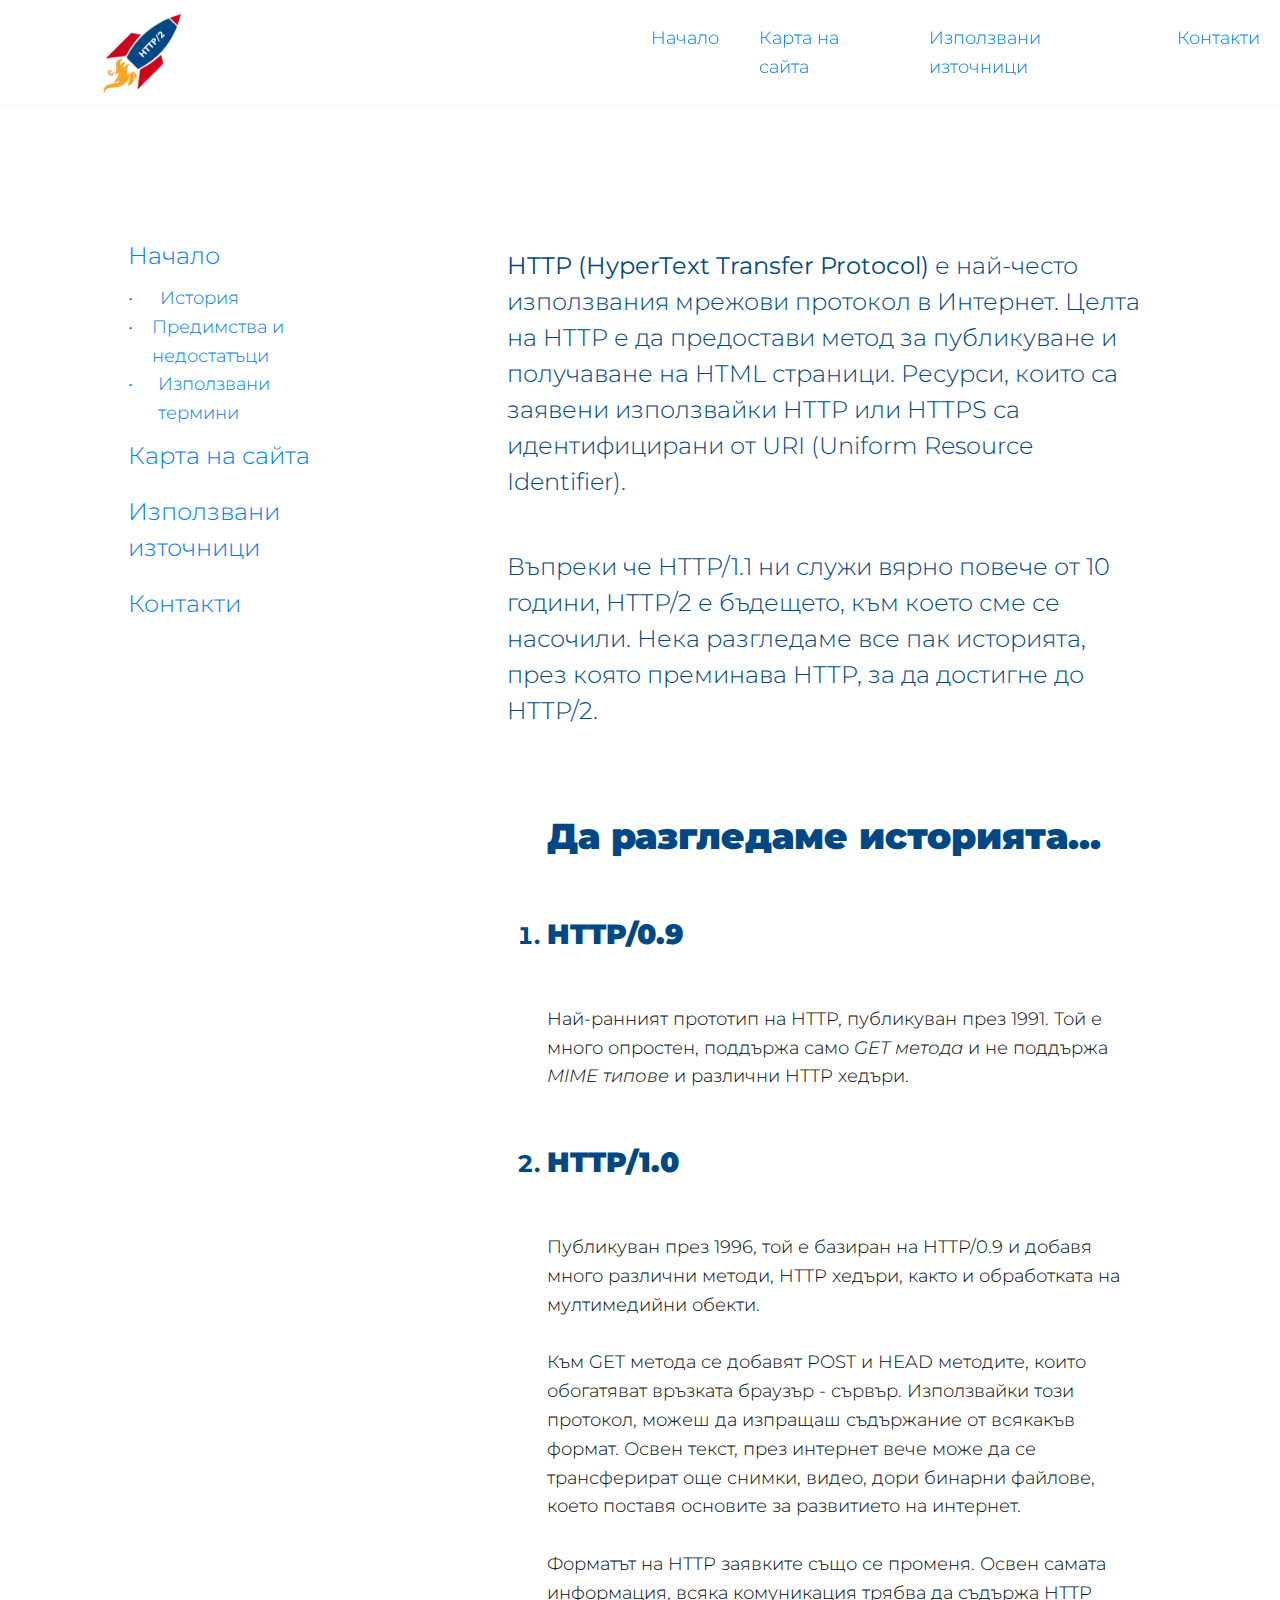
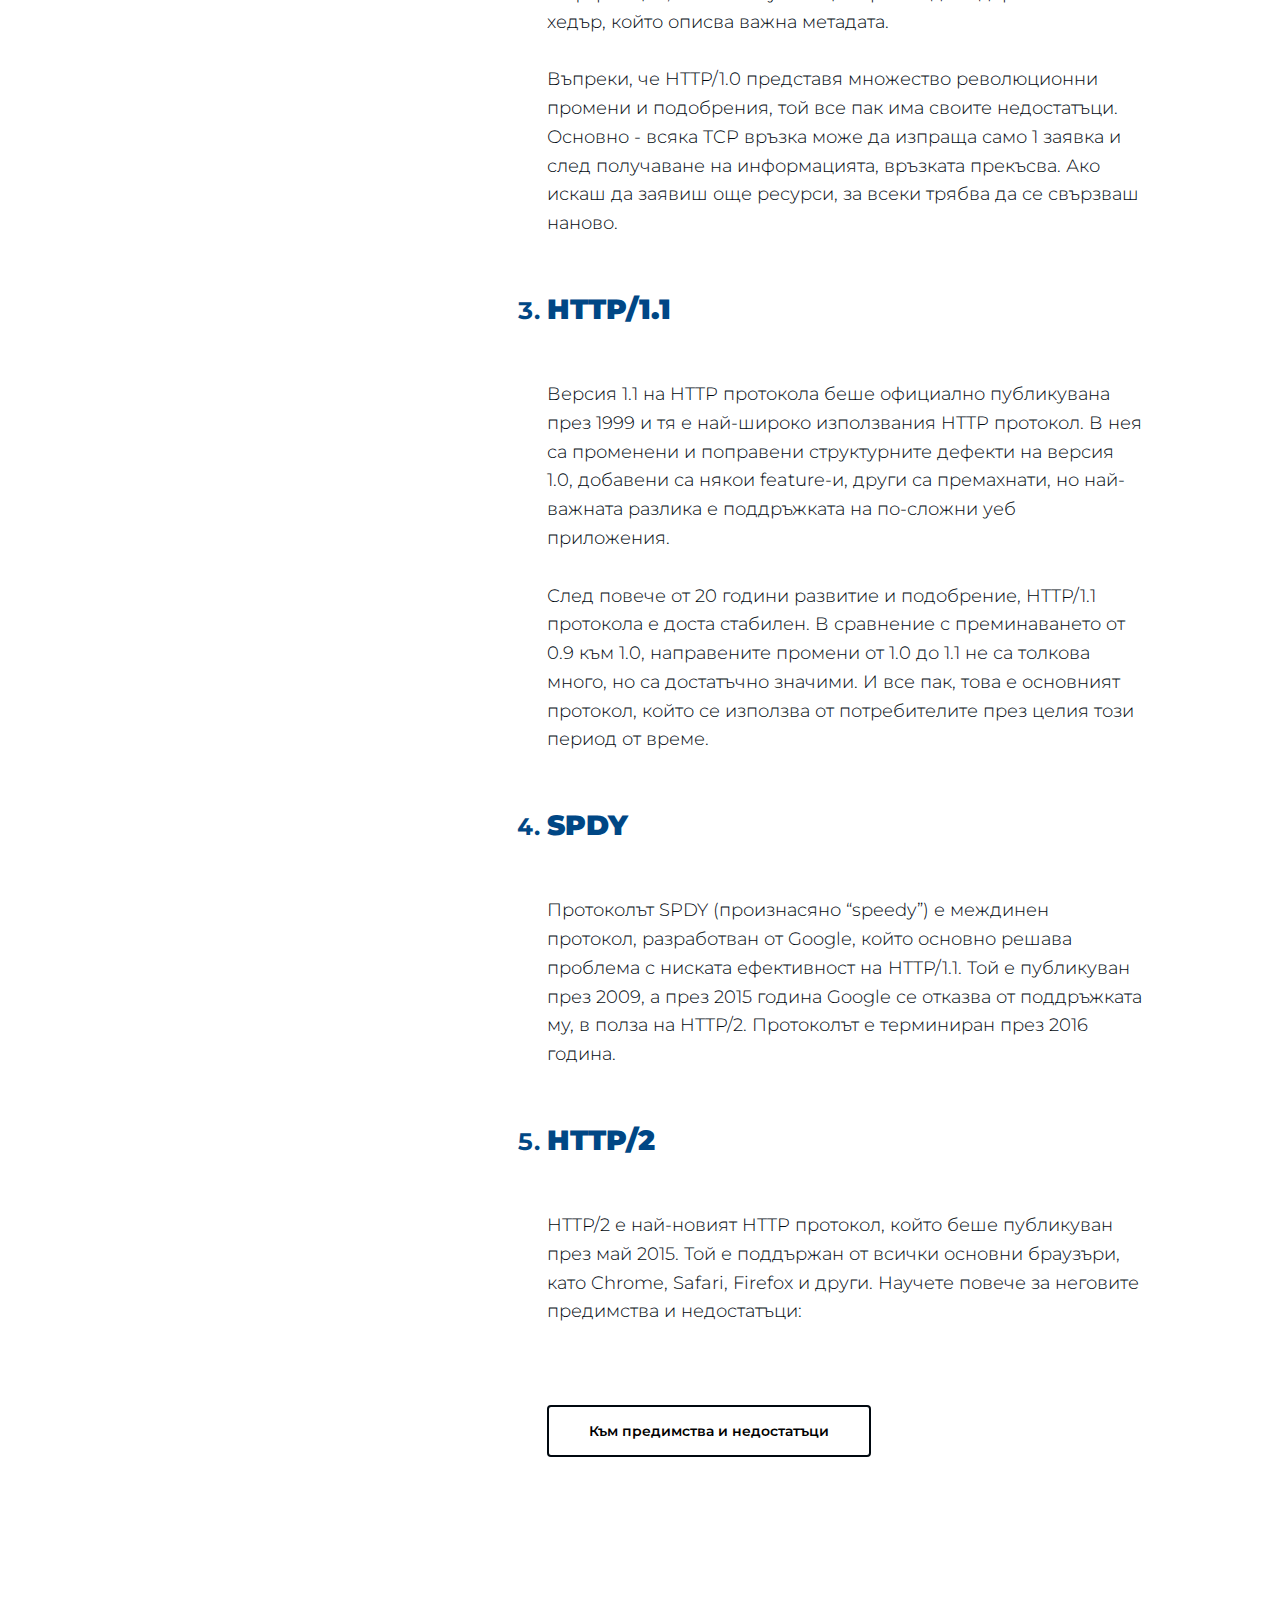
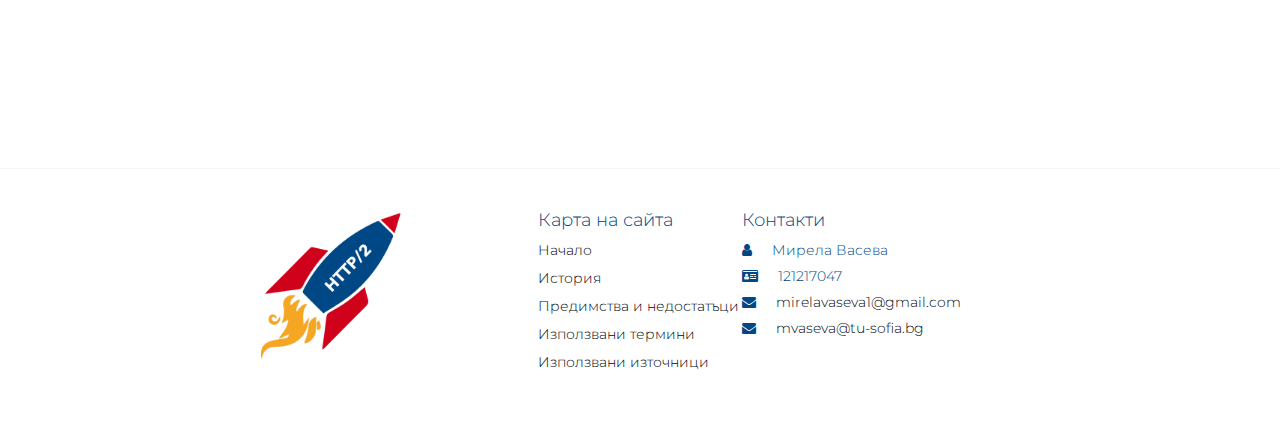
==== pages/istoria.html @ add682d5 "first commit" ====
<!DOCTYPE html>
<html>
    <head>
        <meta charset="utf-8">
        <meta http-equiv="X-UA-Compatible" content="IE=edge">
        <title>HTTP/2</title>
        <meta name="description" content="">
        <meta name="viewport" content="width=device-width, initial-scale=1">
        <link rel="stylesheet" href="../main.css">
        <link rel="preconnect" href="https://fonts.gstatic.com">
        <link href="https://fonts.googleapis.com/css2?family=Montserrat:ital,wght@0,300;0,600;0,900;1,300;1,600;1,900&display=swap" rel="stylesheet">
        <link rel="shortcut icon" href="../images/favicon.ico" type="image/x-icon">
        <link rel="icon" href="../images/favicon.ico" type="image/x-icon">
        <link rel="stylesheet" href="https://cdnjs.cloudflare.com/ajax/libs/font-awesome/4.7.0/css/font-awesome.min.css">
    </head>
    <body>
        <nav class="navbar" role="navigation">
            <div class="navbar-logo">
               <a class="logo-image" href="../index.html"><img src="../images/http2-logo.png" alt="logo"></a> 
            </div>
           <div id="menuToggle">
             <input type="checkbox" />
               <span></span>
               <span></span>
               <span></span>
           <ul id="menu">
            <li class="nav-item"><a class="nav-link" href="../index.html">Начало</a></li>
            <li class="nav-item"><a class="nav-link" href="../pages/sitemap.html">Карта на сайта</a></li>
            <li class="nav-item"><a class="nav-link" href="../pages/izpolzvani-iztochnici.html">Използвани източници</a></li>
            <li class="nav-item"><a class="nav-link" href="../pages/kontakti.html">Контакти</a></li>
           </ul>
          </div>
         </nav>
        <div class="container">
            <div class="section">
                <div class="sidebar col-1">
                    <div class="sidebar-content">
                        <h4><a href="../index.html">Начало</h4>
                            <ul class="custom-list">
                                <li><a href="../pages/istoria.html">История</a></li>
                                <li><a href="../pages/predimstva-i-nedostataci.html">Предимства и недостатъци</a></li>
                                <li><a href="../pages/izpolzvani-termini.html">Използвани термини</a></li>
                            </ul>
                        <h4><a href="../pages/sitemap.html">Карта на сайта</a></h4>
                        <h4><a href="../pages/izpolzvani-iztochnici.html">Използвани източници</a></h4>
                        <h4><a href="../pages/kontakti.html">Контакти</a></h4>
                    </div>
                </div>
                <div class="content col-9">
                    <div class="content-section pd-1">
                        <h4><strong>HTTP (HyperText Transfer Protocol)</strong> е най-често използвания мрежови протокол в Интернет. Целта на HTTP е да предостави метод за публикуване и получаване на HTML страници. Ресурси, които са заявени използвайки HTTP или HTTPS са идентифицирани от URI (Uniform Resource Identifier).</h4> 
                        <br>
                        <h4>Въпреки че HTTP/1.1 ни служи вярно повече от 10 години, HTTP/2 е бъдещето, към което сме се насочили. Нека разгледаме все пак историята, през която преминава HTTP, за да достигне до HTTP/2.</h4>
                    </div>
                    <div class="content-section pd-1">
                        <h2>Да разгледаме историята...</h2>
                        <ol>
                            <li>
                            <h3>HTTP/0.9</h3>
                            <p>Най-ранният прототип на HTTP, публикуван през 1991. Той е много опростен, поддържа само <em>GET метода</em> и не поддържа <em>MIME типове</em> и различни HTTP хедъри.</p>
                            </li>
                            
                            <li><h3>HTTP/1.0</h3>
                            <p>Публикуван през 1996, той е базиран на HTTP/0.9 и добавя много различни методи, HTTP хедъри, както и обработката на мултимедийни обекти.</p>
                            <br>
                            <p>Към GET метода се добавят POST и HEAD методите, които обогатяват връзката браузър - сървър. Използвайки този протокол, можеш да изпращаш съдържание от всякакъв формат. Освен текст, през интернет вече може да се трансферират още снимки, видео, дори бинарни файлове, което поставя основите за развитието на интернет.</p> 
                            <br>
                            <p>Форматът на HTTP заявките също се променя. Освен самата информация, всяка комуникация трябва да съдържа HTTP хедър, който описва важна метадата.</p> 
                            <br>
                            <p>Въпреки, че HTTP/1.0 представя множество революционни промени и подобрения, той все пак има своите недостатъци. Основно - всяка TCP връзка може да изпраща само 1 заявка и след получаване на информацията, връзката прекъсва. Ако искаш да заявиш още ресурси, за всеки трябва да се свързваш наново.</p> 
                            </li>
                            
                            <li><h3>HTTP/1.1</h3>
                            <p>Версия 1.1 на HTTP протокола беше официално публикувана през 1999 и тя е най-широко използвания HTTP протокол. В нея са променени и поправени структурните дефекти на версия 1.0, добавени са някои feature-и, други са премахнати, но най-важната разлика е поддръжката на по-сложни уеб приложения.</p> 
                            <br>
                            <p>След повече от 20 години развитие и подобрение, HTTP/1.1  протокола е доста стабилен. В сравнение с преминаването oт 0.9 към 1.0, направените промени от 1.0 до 1.1 не са толкова много, но са достатъчно значими. И все пак, това е основният протокол, който се използва от потребителите през целия този период от време.</p>
                            </li>
                            
                            <li><h3>SPDY</h3>
                            <p>Протоколът SPDY (произнасяно “speedy”) е междинен протокол, разработван от Google, който основно решава проблема с ниската ефективност нa HTTP/1.1. Той е публикуван през 2009, а през 2015 година Google се отказва от поддръжката му, в полза на HTTP/2. Протоколът е терминиран през 2016 година.</p>
                            </li>
                            
                            <li><h3>HTTP/2</h3>
                            <p>HTTP/2 е най-новият HTTP протокол, който беше публикуван през май 2015. Той е поддържан от всички основни браузъри, като Chrome, Safari, Firefox и други. Научете повече за неговите предимства и недостатъци:</p>
                            <br>
                            <a href="../pages/predimstva-i-nedostataci.html" class="button">Към предимства и недостатъци</a>
                            
                            </li>
                            
                        </ol>
                            
                    </div>

                </div>
            </div>
        </div>
        <div class="footer">
            <div class="footer-img-logo"><img src="../images/http2-logo.png" alt="logo"></div>
            <!-- <div class="footer-text-logo">HTTP/2</div> -->
            <div class="footer-content">
                <div class="content-logo"><img src="../images/http2-logo.png" alt="logo"></div>
                <div class="content-sitemap">
                    <span class="footer-heading">Карта на сайта</span>
                    <span class="sitemap-links"><a href="../index.html">Начало</a></span>
                    <span class="sitemap-links"><a href="../pages/istoria.html">История</a></span>
                    <span class="sitemap-links"><a href="../pages/predimstva-i-nedostataci.html">Предимства и недостатъци</a></span>
                    <span class="sitemap-links"><a href="../pages/izpolzvani-termini">Използвани термини</a></span>
                    <span class="sitemap-links"><a href="../pages/izpolzvani-iztochnici.html">Използвани източници</a></span>
                </div>
                <div class="content-contacts">
                    <span class="footer-heading">Контакти</span>
                    <span class="contact-item"><i class="fa fa-user"></i>Мирела Васева</span>
                    <span class="contact-item"><i class="fa fa-id-card"></i>121217047</span>
                    <span class="contact-item"><i class="fa fa-envelope"></i><a href="mailto:mirelavaseva1@gmail.com">mirelavaseva1@gmail.com</a></span>
                    <span class="contact-item"><i class="fa fa-envelope"></i><a href="mailto:mvaseva@tu-sofia.bg">mvaseva@tu-sofia.bg</a></span>
                </div>
            </div>
        </div>
        <script src="" async defer></script>
    </body>
</html>
---- main.css ----
html {
    scroll-behavior: smooth;
  }
body{
    margin: 0;
}
body, p {
    font: 300 18px "Montserrat", sans-serif;
    margin: 0;
    color:#00080f;
    line-height: 1.6em;
}
h1, h2, h2, h3{
    margin-top:50px;
    margin-bottom: 50px;

}
h4{
    margin-top:10px;
    margin-bottom: 10px;
}

h1{
    color: #004785;
    font: 900 60px "Montserrat", sans-serif;
}
h2{
    color: #004785;
    font: 900 36px "Montserrat", sans-serif;
    text-align: center;
    line-height: 1.5em;
}
h3{
    color: #004785;
    font: 900 28px "Montserrat", sans-serif;
    line-height: 1.5em;
}
h4{
    color: #004785;
    font: 300 24px "Montserrat", sans-serif;
    line-height: 1.5em;
}

hr{
    width: 70%;
    border-color: #004785;
}

table{
    width:100%;
    margin-top:50px;
    padding-right:50px;
}

.tb-left{
    width:40%;
}

.tb-right{
    width:60%;
}

td{
    padding:10px 0;
    border-bottom: solid 1px #a6d5ff;
}

th{
    background-color: #a6d5ff;
    font-weight: bold;
}

ul{
    margin:0;
    padding: 0;
    list-style: none;
}

ol{
    font-size: 24px;
    font-weight: bold;
    color: #004785;
}

.custom-list li{
    display:flex;
    justify-content: start;
}

.custom-list li::before {
    content: "\2022";  
    color: #007bff;  
    display: inline-block; 
    width: 32px; 
  }

a {
    color: #007bff;
    text-decoration: none;
    background-color: transparent;
}

a:hover{
    color:#00080f;
}

a:not([href]):not([class]) {
    color: inherit;
    text-decoration: none;
}

a:not([href]):not([class]):hover {
    color: inherit;
    text-decoration: none;
}
a.button {
    -webkit-appearance: button;
    -moz-appearance: button;
    appearance: button;

    text-decoration: none;
    color: initial;
}
.button{
    background: #fff;
    color:#00080f;
    border: 2px solid #00080f;
    padding:15px 40px;
    border-radius: 4px;
    margin:50px 0;
    font: 600 14px "Montserrat", sans-serif;

}
.button:hover{
    background: #004785;
    color:#fff;
    border-color: #004785;
}

.navbar {
    display: flex;
    background-color: #fff;
    position: fixed;
    top: 0;
    width: 100%;
    height: 85px;
    padding:10px 0px;

    box-shadow: 0 2px 2px -2px rgb(230, 229, 229);

}
.logo-text{
    margin-left: 40px;
    color: #004785;
    font-weight: 900;
    font-size: 28px;
    display: none;
}

.nav-item{
    margin: 0 20px;
}
.nav-item a:hover{
    color: #004785;
}
.active{
    color: #004785;
    font-weight: 600;
}
.navbar .logo-image img {
    height: 100%;
    margin-left: 100px;
}

.header {
	background-size: cover;
    padding-top: 200px;
    padding-bottom: 200px;
}
.header-content{
    display: flex;
}
.header-content .content-text{
    width: 70%;
}
.header-content .content-image{
    display: flex;
    justify-content: center;
    width: 30%;
}
.header-content .content-image img{
    width: 200px;
    height:200px;
}

.header-content .content-image-contacts img{
    width: 400px;
    height:400px;
}
.bulletpoints-description{
    padding-left: 30px;
}

.section{
    display: flex;
    padding-bottom: 100px;
    justify-content: space-between;
    padding-top: 100px;

}
.custom-section{
    display: flex;
    flex-direction: column;
}
.section-columns{
    padding-bottom: 30px;
    padding-top: 30px;
}
.sidebar{
    /*margin: auto;*/
    width: 30%;
    
}
.sidebar-content{
    display: flex;
    flex-direction: column;
    /* text-align: center; */
}
.sidebar a:hover{
    color: #004785;
}
.content{
    margin: auto 0;
    padding-left: 150px;
    width: 90%;
}
.pd-1{
    padding:10px
}
.pd-2{
    padding:20px
}
.pd-3{
    padding:30px
}
.pd-4{
    padding:40px
}
.pd-5{
    padding:50px
}
.container{
    padding: 10%
}
.custom-collumn{
    border: solid 1px #c0e2ff;
    color: white;
    background: #c0e2ff;
    border-radius: 4px;
    width: 40%;
    box-shadow: 3px 3px 5px 1px #0047852c;
}

.content-heading{
    padding-bottom:0; 
    margin-bottom: 0; 
    text-align: left; 
    margin-right: 50%;
}

#menuToggle input{
display: none;
}
#menu{
    display: flex;
}
.navbar-logo{
    height: 100%;
    width: 50%;
    padding: 2px;
    margin: auto 0;
}
.footer {
    left: 0;
    bottom: 0;
    right:0;
    width: 100%;
    background-color: #fff;
    color: #004785;
    text-align: center;
    box-shadow: 0 2px 2px 2px rgb(230, 229, 229);
 }
.footer-content{
    text-align: left;
    display: flex;
    padding: 40px 10%;
    justify-content: space-between;
    font: 300 14px "Montserrat", sans-serif;
}
.content-logo{
    text-align: center;
    flex: 2;
}
.content-logo img{
    width: 150px;
}
.content-sitemap{
    display: flex;
    flex: 1;
    flex-direction: column;
    /* justify-content: space-evenly; */
}
.content-contacts{
    display: flex;
    flex: 2;
    flex-direction: column;
    /* justify-content: space-evenly; */
}
.footer-heading{
    font-size: 18px;
    padding-bottom: 10px;
}
.sitemap-links{
    padding-bottom: 10px;
}
.sitemap-links a, .contact-item a{
    color: #00080f;
}
.sitemap-links a:hover, .contact-item a:hover{
    color: #a6d5ff;
}
.contact-item i{
    margin-right: 20px;
    padding-bottom: 10px;
}


.footer-text-logo{
    display: none;
}
.footer-img-logo{
    display: none;
}
@media(min-width:768px){
    #menuToggle{
        margin: auto;
    }
}
@media(max-width:767px){

    h1{
        font-size:40px;
    }
    
    .button{
        margin:20px 0px;
    }
    
    .header-content .content-image{
        display: block;
        width: 100%;
        
    }
    .header-content .content-image img{
        width: 60%;
        margin-left: 15%;
        margin-right: 15%;
        margin-top: 20px;
        margin-bottom: 20px;
    }
    nav {
        height: 65px;
      }
      .navbar-logo{
        width: unset;
    }
      
      #menuToggle {
        display: flex;
        flex-direction: column;
        position: relative;
        left: 50%;
        top: 35%;
        z-index: 1;
        -webkit-user-select: none;
        user-select: none;
      }
      
      #menuToggle input
      {
        display: flex;
        width: 40px;
        height: 32px;
        position: absolute;
        cursor: pointer;
        opacity: 0;
        z-index: 2;
        -webkit-tap-highlight-color: transparent

      }
      
      #menuToggle span
      {
        display: flex;
        width: 29px;
        height: 2px;
        margin-bottom: 5px;
        position: relative;
        background: #004785;
        border-radius: 3px;
        z-index: 1;
        transform-origin: 5px 0px;
      }
      
      #menuToggle span:first-child
      {
        transform-origin: 0% 0%;
      }
      
      #menuToggle span:nth-last-child(2)
      {
        transform-origin: 0% 100%;
      }
      
      #menuToggle input:checked ~ span
      {
        opacity: 1;
        transform: rotate(45deg) translate(-3px, -1px);
        background: #004785;
        -webkit-transform: rotate(45deg) translate(-3px, -1px);
        -moz-transform: rotate(45deg) translate(-3px, -1px);
        -ms-transform: rotate(45deg) translate(-3px, -1px);
        -o-transform: rotate(45deg) translate(-3px, -1px);
    }
      #menuToggle input:checked ~ span:nth-last-child(3)
      {
        opacity: 0;
        transform: rotate(0deg) scale(0.2, 0.2);
      }
      
      #menuToggle input:checked ~ span:nth-last-child(2)
      {
        transform: rotate(-45deg) translate(0, -1px);
      }
      
      #menu
      {
        display: block;
        position: absolute;
        width: 210px;
        height: 400px;
        box-shadow: 0 0 10px #85888C;
        margin: -50px 0 0 -150px;
        padding-top: 125px;
        background-color: #F5F6FA;
        -webkit-font-smoothing: antialiased;
        transform-origin: 0% 0%;
        transform: translate(190%, 0);
        -webkit-transform: translate(190%, 0);
        -moz-transform: translate(190%, 0);
        -ms-transform: translate(190%, 0);
        -o-transform: translate(190%, 0);
}
      
      #menu li
      {
        padding: 10px 0;
      }
      
      #menuToggle input:checked ~ ul
      {
        transform: none;
      }
    .logo-text{
        display: flex;
    }
    .navbar .logo-image img{
        /* display:none; */
        margin-left: 50px;
    }
    .header{
        padding-top: 80px;
        padding-bottom: 0;
    }
    .header-content{
        flex-direction: column;
    }
    .header-content .content-text{
        width: 100%;
    }
    .section{
        padding-top: 0px;
        padding-bottom: 0;
        flex-direction: column;
    }
    .sidebar{
        width: 100%;
    }
    .content{
        width: 100%;
        padding-left: 0;
    }
    h2{
        text-align: left;
    }
    .custom-collumn{
        width: inherit;
        margin-bottom: 50px;
    }
    .footer-text-logo, .footer-img-logo{
        display: block;
        padding: 20px 0 0 10%;
        font-size: 20px;
        text-align: left;
    }
    .footer-content{
        padding: 20px 10%;
    }
    .content-contacts{
        margin-left:20px;
    }
    .content-logo{
        display: none;
    }
    .contact-item i{
        margin-right: 5px;
    }


    .footer-img-logo img{
        width: 80px;
    }

    .header-content .content-image-contacts img{
        width: 80%;
        height: 80%;
        padding-top: 50px;
    }

    .content-heading{
        margin-right: 0;
    }
}
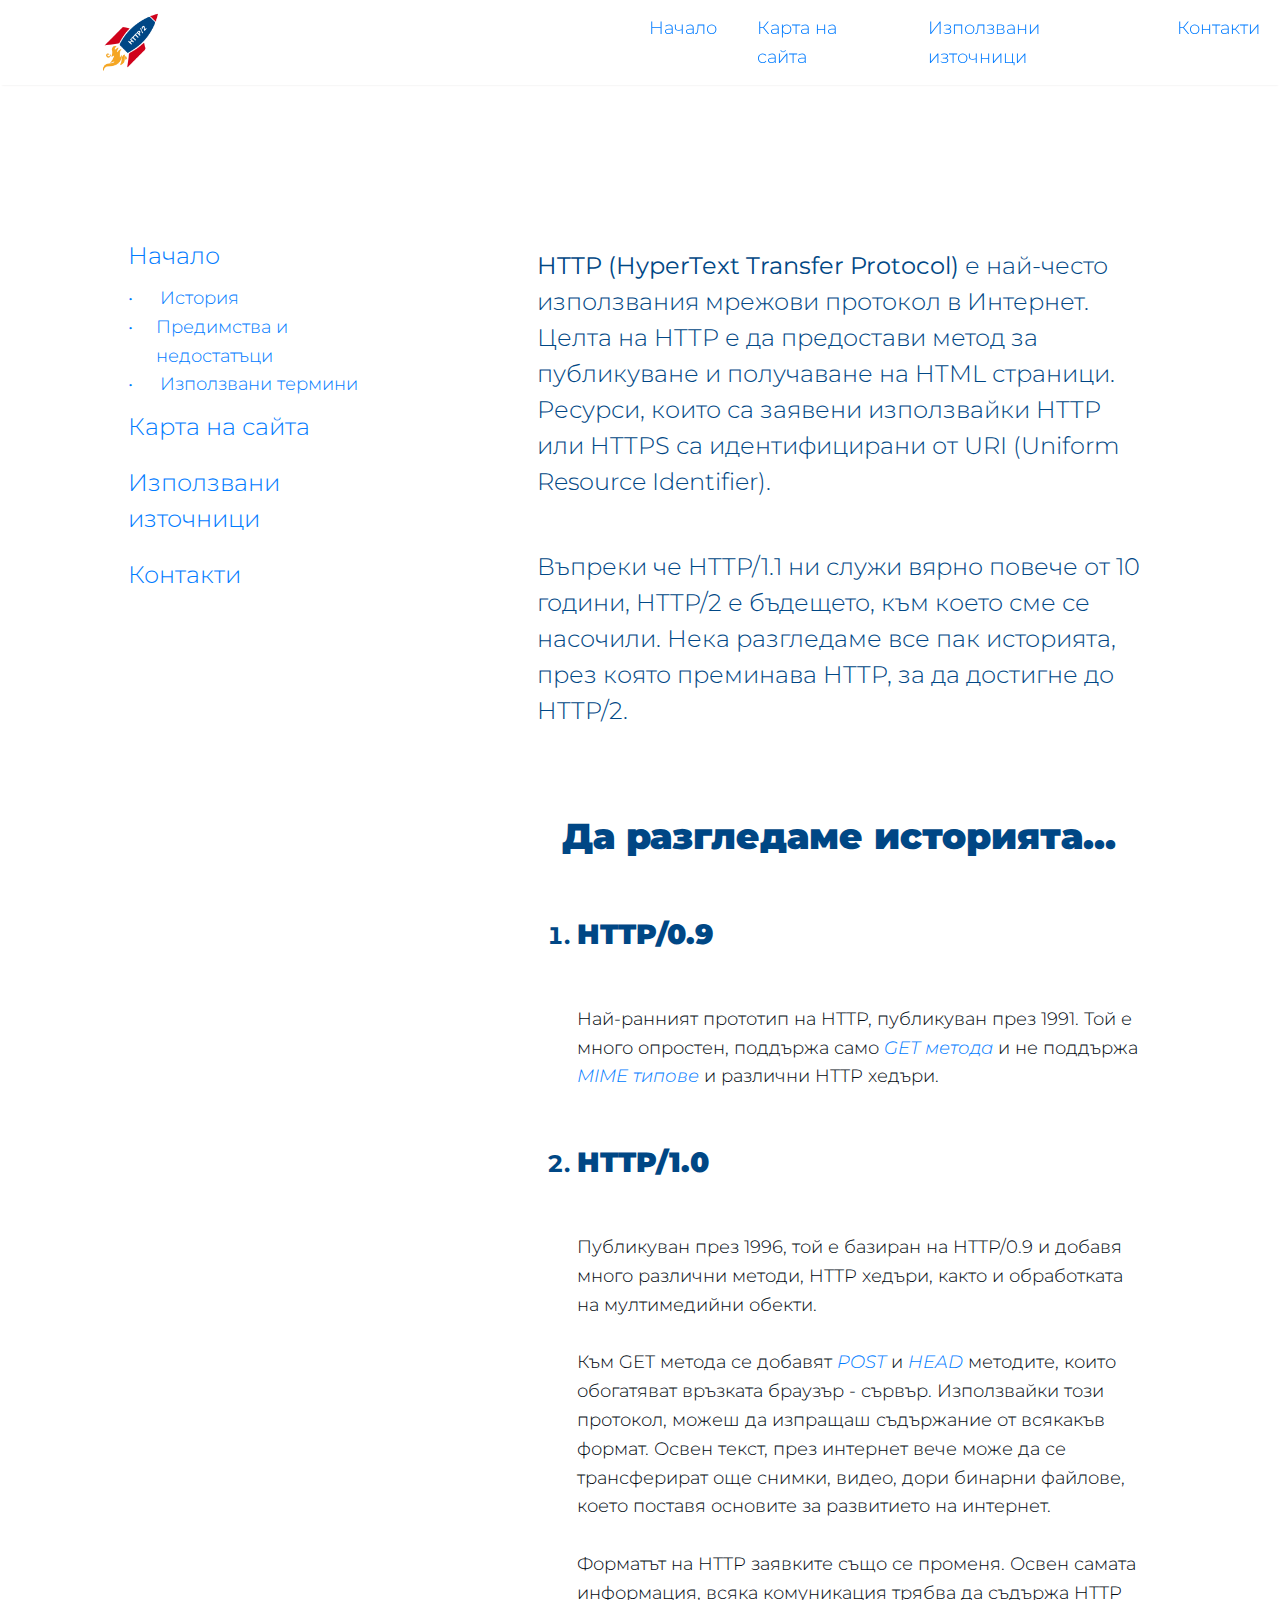
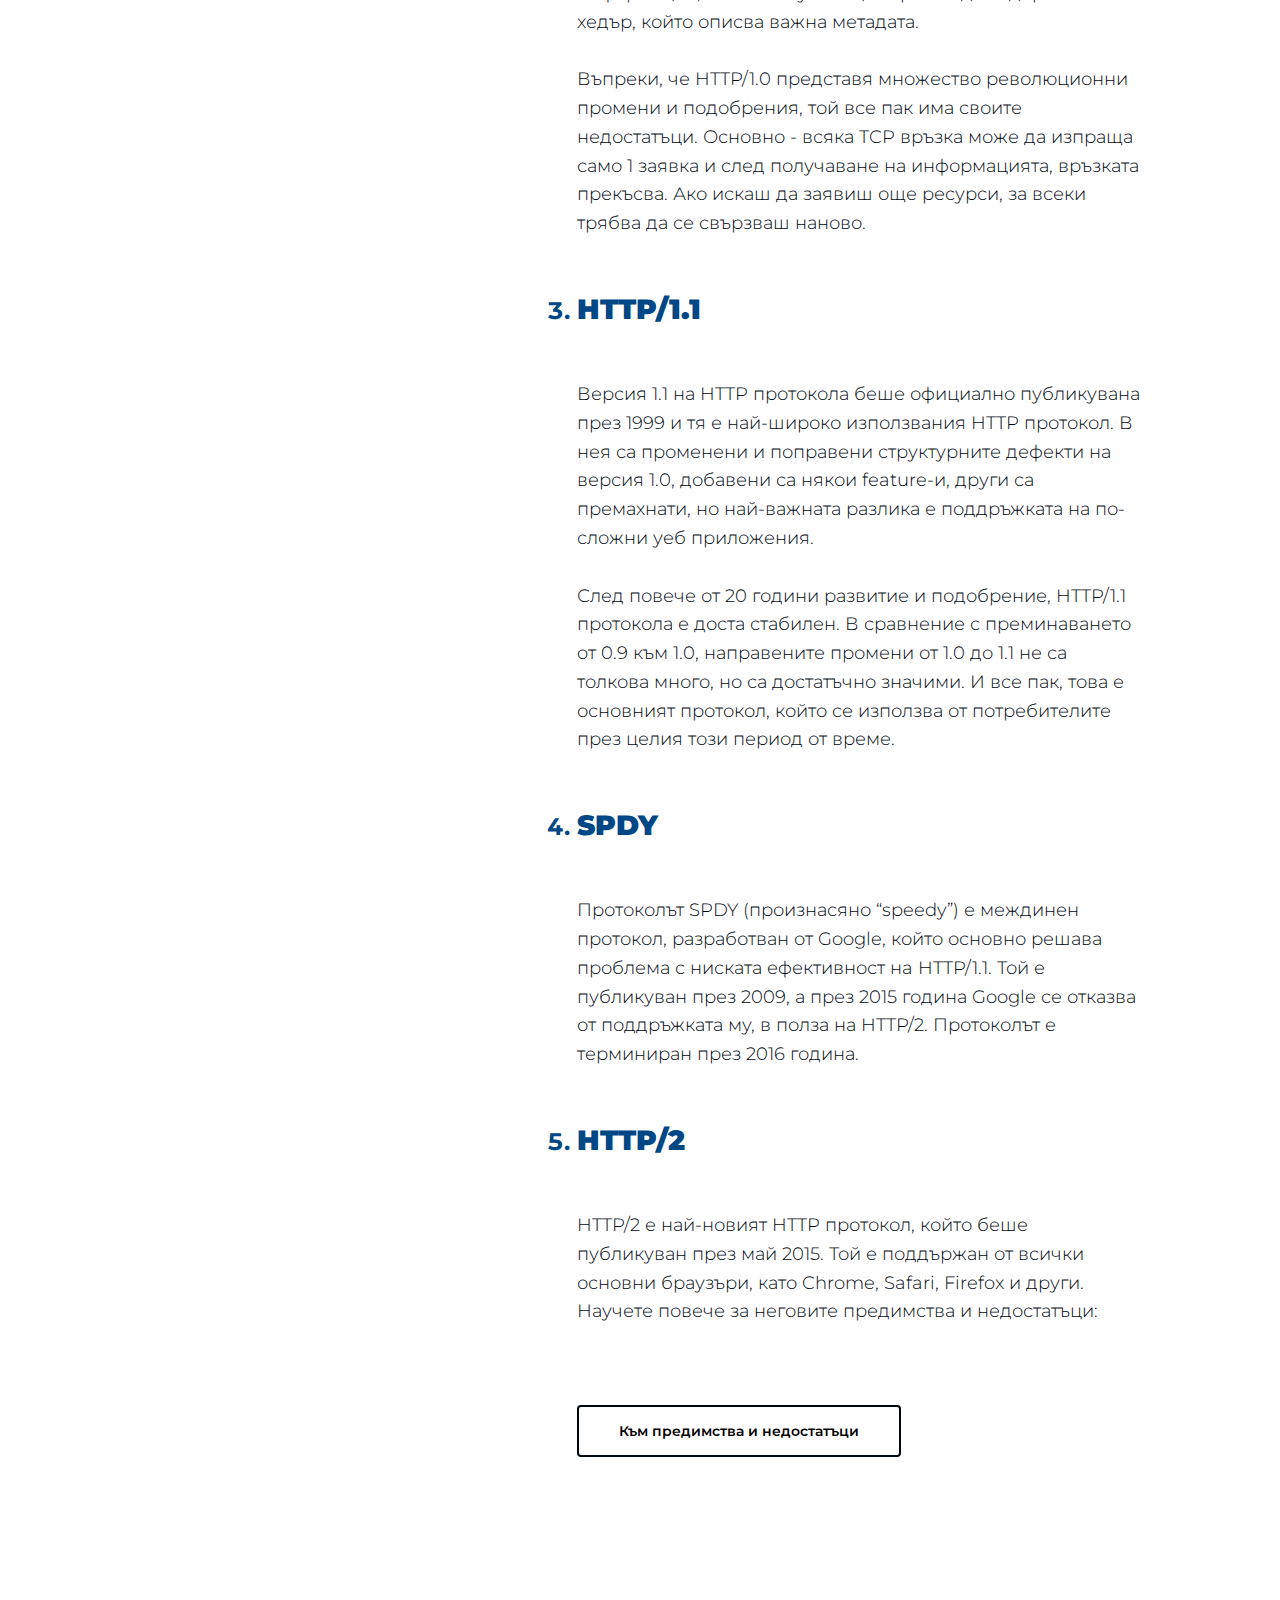
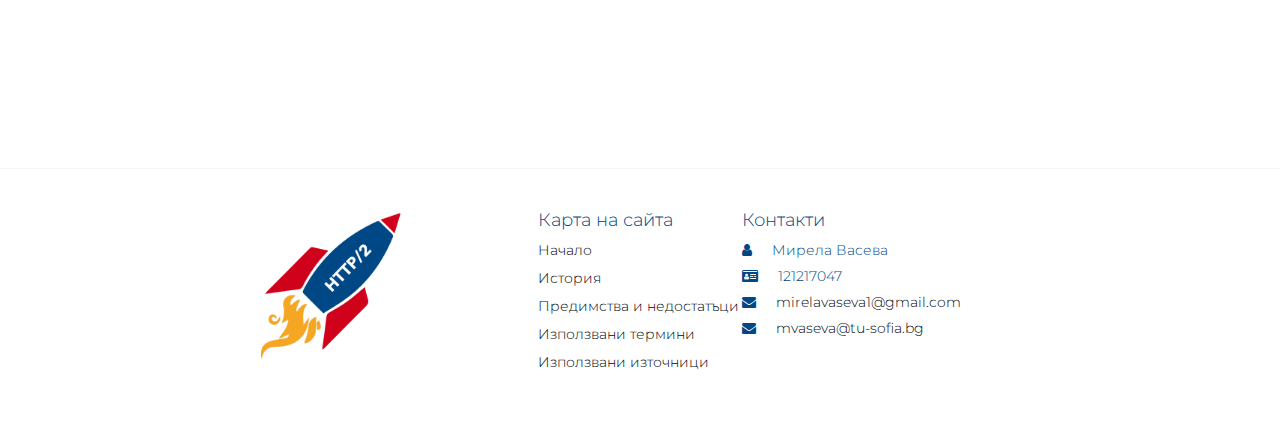
==== commit c48b309c: "commited last changes 11pm" ====
--- a/pages/istoria.html
+++ b/pages/istoria.html
@@ -57,13 +57,13 @@
                         <ol>
                             <li>
                             <h3>HTTP/0.9</h3>
-                            <p>Най-ранният прототип на HTTP, публикуван през 1991. Той е много опростен, поддържа само <em>GET метода</em> и не поддържа <em>MIME типове</em> и различни HTTP хедъри.</p>
+                            <p>Най-ранният прототип на HTTP, публикуван през 1991. Той е много опростен, поддържа само <em><a href="izpolzvani-termini.html">GET метода</a></em> и не поддържа <em><a href="izpolzvani-termini.html">MIME типове</a></em> и различни HTTP хедъри.</p>
                             </li>
                             
                             <li><h3>HTTP/1.0</h3>
                             <p>Публикуван през 1996, той е базиран на HTTP/0.9 и добавя много различни методи, HTTP хедъри, както и обработката на мултимедийни обекти.</p>
                             <br>
-                            <p>Към GET метода се добавят POST и HEAD методите, които обогатяват връзката браузър - сървър. Използвайки този протокол, можеш да изпращаш съдържание от всякакъв формат. Освен текст, през интернет вече може да се трансферират още снимки, видео, дори бинарни файлове, което поставя основите за развитието на интернет.</p> 
+                            <p>Към GET метода се добавят <em><a href="izpolzvani-termini.html">POST</a></em> и <em><a href="izpolzvani-termini.html">HEAD</a></em> методите, които обогатяват връзката браузър - сървър. Използвайки този протокол, можеш да изпращаш съдържание от всякакъв формат. Освен текст, през интернет вече може да се трансферират още снимки, видео, дори бинарни файлове, което поставя основите за развитието на интернет.</p> 
                             <br>
                             <p>Форматът на HTTP заявките също се променя. Освен самата информация, всяка комуникация трябва да съдържа HTTP хедър, който описва важна метадата.</p> 
                             <br>
@@ -83,7 +83,7 @@
                             <li><h3>HTTP/2</h3>
                             <p>HTTP/2 е най-новият HTTP протокол, който беше публикуван през май 2015. Той е поддържан от всички основни браузъри, като Chrome, Safari, Firefox и други. Научете повече за неговите предимства и недостатъци:</p>
                             <br>
-                            <a href="../pages/predimstva-i-nedostataci.html" class="button">Към предимства и недостатъци</a>
+                            <a href="predimstva-i-nedostataci.html" class="button">Към предимства и недостатъци</a>
                             
                             </li>
                             
--- a/main.css
+++ b/main.css
@@ -145,6 +145,7 @@
     width: 100%;
     height: 85px;
     padding:10px 0px;
+    z-index: 999;
 
     box-shadow: 0 2px 2px -2px rgb(230, 229, 229);
 
@@ -268,6 +269,117 @@
     margin-right: 50%;
 }
 
+* {
+    box-sizing: border-box;
+  }
+  
+  /* The actual timeline (the vertical ruler) */
+  .timeline {
+    position: relative;
+    max-width: 1200px;
+    margin: 0 auto;
+  }
+  
+  /* The actual timeline (the vertical ruler) */
+  .timeline::after {
+    content: '';
+    position: absolute;
+    width: 6px;
+    background-color: #004785;
+    top: 0;
+    bottom: 0;
+    left: 50%;
+    margin-left: -3px;
+  }
+  
+  /* Container around content */
+  .container-timeline {
+    padding: 10px 40px;
+    position: relative;
+    background-color: inherit;
+    width: 50%;
+  }
+  
+  /* The circles on the timeline */
+  .container-timeline::after {
+    content: '';
+    position: absolute;
+    width: 25px;
+    height: 25px;
+    right: -17px;
+    background-color: #a6d5ff;
+    border: 4px solid #004785;
+    top: 15px;
+    border-radius: 50%;
+    z-index: 1;
+  }
+  
+  /* Place the container to the left */
+  .left {
+    left: 0;
+  }
+  
+  /* Place the container to the right */
+  .right {
+    left: 50%;
+  }
+  
+  /* Add arrows to the left container (pointing right) */
+  /*.left::before {
+    content: " ";
+    height: 0;
+    position: absolute;
+    top: 22px;
+    width: 0;
+    z-index: 1;
+    right: 30px;
+    border: medium solid #a6d5ff;
+    border-width: 10px 0 10px 10px;
+    border-color: transparent transparent transparent #a6d5ff;
+  }*/
+  
+  /* Add arrows to the right container (pointing left) */
+  /*.right::before {
+    content: " ";
+    height: 0;
+    position: absolute;
+    top: 22px;
+    width: 0;
+    z-index: 1;
+    left: 30px;
+    border: medium solid white;
+    border-width: 10px 10px 10px 0;
+    border-color: transparent white transparent transparent;
+  }*/
+  
+  /* Fix the circle for containers on the right side */
+  .right::after {
+    left: -16px;
+  }
+  
+  /* The actual content */
+  .content-timeline {
+    padding: 20px 30px;
+    background-color: #a6d5ff;
+    position: relative;
+    border-radius: 4px;
+    box-shadow: 3px 3px 5px 1px #0047852c;
+  }
+
+  .tml-heading{
+      text-align: left;
+      margin: 20px 0;
+      line-height: normal;
+  }
+
+  .tml-heading a{
+      color:#00080f;
+  }
+
+  .tml-heading a:hover{
+    color:#004785;
+}
+
 #menuToggle input{
 display: none;
 }
@@ -368,6 +480,40 @@
         margin-top: 20px;
         margin-bottom: 20px;
     }
+    /* Place the timelime to the left */
+    .timeline::after {
+        left: 31px;
+    }
+
+/* Full-width containers */
+    .container-timeline {
+        width: 100%;
+        padding-left: 50px;
+        padding-right: 20px;
+    }
+
+/* Make sure that all arrows are pointing leftwards */
+    .container-timeline::before {
+        left: 60px;
+        border: medium solid white;
+        border-width: 10px 10px 10px 0;
+        border-color: transparent transparent transparent transparent;
+    }
+
+/* Make sure all circles are at the same spot */
+    .left::after, .right::after {
+        left: 15px;
+    }
+
+/* Make all right containers behave like the left ones */
+    .right {
+        left: 0%;
+    }
+
+    .tml-heading{
+        font-size: 24px;
+    }
+
     nav {
         height: 65px;
       }
